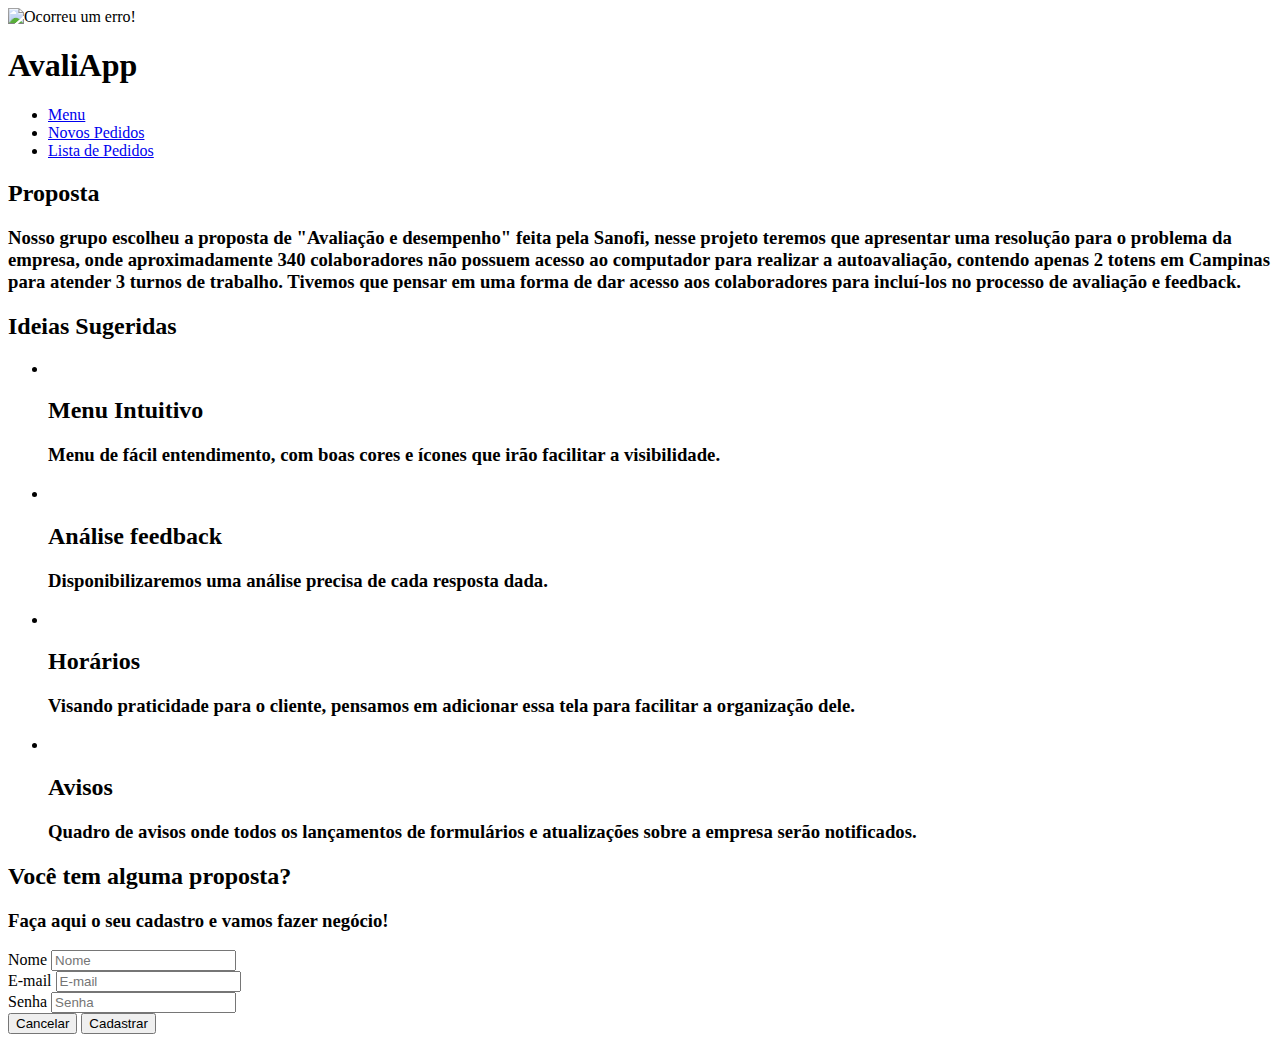
==== index.html @ 7191a1a5 "Rename Index.html to index.html" ====
<!DOCTYPE html>
<html lang="pt-br">
<head>
    <meta charset="UTF-8">
    <meta name="viewport" content="width=device-width, initial-scale=1.0">
    <title>Challenge</title>
    <link rel="stylesheet" href="./assets/css/style.css">
    <script defer src="assets/js/cadastrar.js"></script>
</head>
<header>
    <nav>
        <img id="logo" src="assets/images/logo.jpg" alt="Ocorreu um erro!">
        <h1>AvaliApp</h1>
        <ul id="menu-nav">
            <li><a href="index.html">Menu</a></li>
            <li><a href="Acesso.html">Novos Pedidos</a></li>
            <li><a href="lista_pedidos.html">Lista de Pedidos</a></li>
        </ul>
    </nav>
</header>
<body>
    
    <div id="cabeçalho">
        <h2>Proposta</h2>
        <h3>Nosso grupo escolheu a proposta de "Avaliação e desempenho" feita pela Sanofi, nesse projeto teremos que apresentar uma resolução para o problema da empresa, onde aproximadamente 340 colaboradores não possuem acesso ao computador para realizar a autoavaliação, contendo apenas 2 totens em Campinas para atender 3 turnos de trabalho. Tivemos que pensar em uma forma de dar acesso aos colaboradores para incluí-los no processo de avaliação e feedback.</h3>
    </div>

    <div id="ideias">
        <h2>Ideias Sugeridas</h2>  
    </div>

    <section id="propostas">
        <ul>
            <li>
                <div class="card">
                    <div class="image-wrapper">
                        <img src="assets/images/Menu.png" alt="">
                    </div>
                    <div class="card-text">
                        <h2>Menu Intuitivo</h2>
                        <h3>Menu de fácil entendimento, com boas cores e ícones que irão facilitar a visibilidade.</h3>
                    </div>
                </div>
            </li>
            <li>
                <div class="card">
                    <div class="image-wrapper">
                        <img src="assets/images/FeedBack.png" alt="">
                    </div>
                    <div class="card-text">
                        <h2>Análise feedback</h2>
                        <h3>Disponibilizaremos uma análise precisa de cada resposta dada.</h3>
                    </div>
                </div>
            </li>
            <li>
                <div class="card">
                    <div class="image-wrapper">
                        <img src="assets/images/Horários.png" alt="">
                    </div>
                    <div class="card-text">
                        <h2>Horários</h2>
                        <h3>Visando praticidade para o cliente, pensamos em adicionar essa tela para facilitar a organização dele.</h3>
                    </div>
                </div>
            </li>
            <li>
                <div class="card">
                    <div class="image-wrapper">
                        <img src="assets/images/Avisos.png" alt="">
                    </div>
                    <div class="card-text">
                        <h2>Avisos</h2>
                        <h3>Quadro de avisos onde todos os lançamentos de formulários e atualizações sobre a empresa serão notificados.</h3>
                    </div>
                </div>
            </li>
        </ul>
    </section>

    <section id="secao-planejamento">
        <h2>Você tem alguma proposta?</h2>
        <h3>Faça aqui o seu cadastro e vamos fazer negócio!</h3>

        <form id="form-cadastro">
            <div class="campo nome">
                <label for="nome">Nome</label>
                <input type="text" name="nome" placeholder="Nome" id="nome" required>
            </div>

            <div class="campo email">
                <label for="emails">E-mail</label>
                <input type="email" id="emails" name="emails" placeholder="E-mail" required>
            </div>
            <div class="campo senha">
                <label for="senhas">Senha</label>
                <input type="password" id="senhas" name="senhas" placeholder="Senha" required>
            </div>

            <div class="Botao">
                <button type="button" id="botao-cancelar" class="outline">Cancelar</button>
                <button type="submit" id="botao-cadastrar">Cadastrar</button>
            </div>
        </form>
    </section>

</body>
</html>
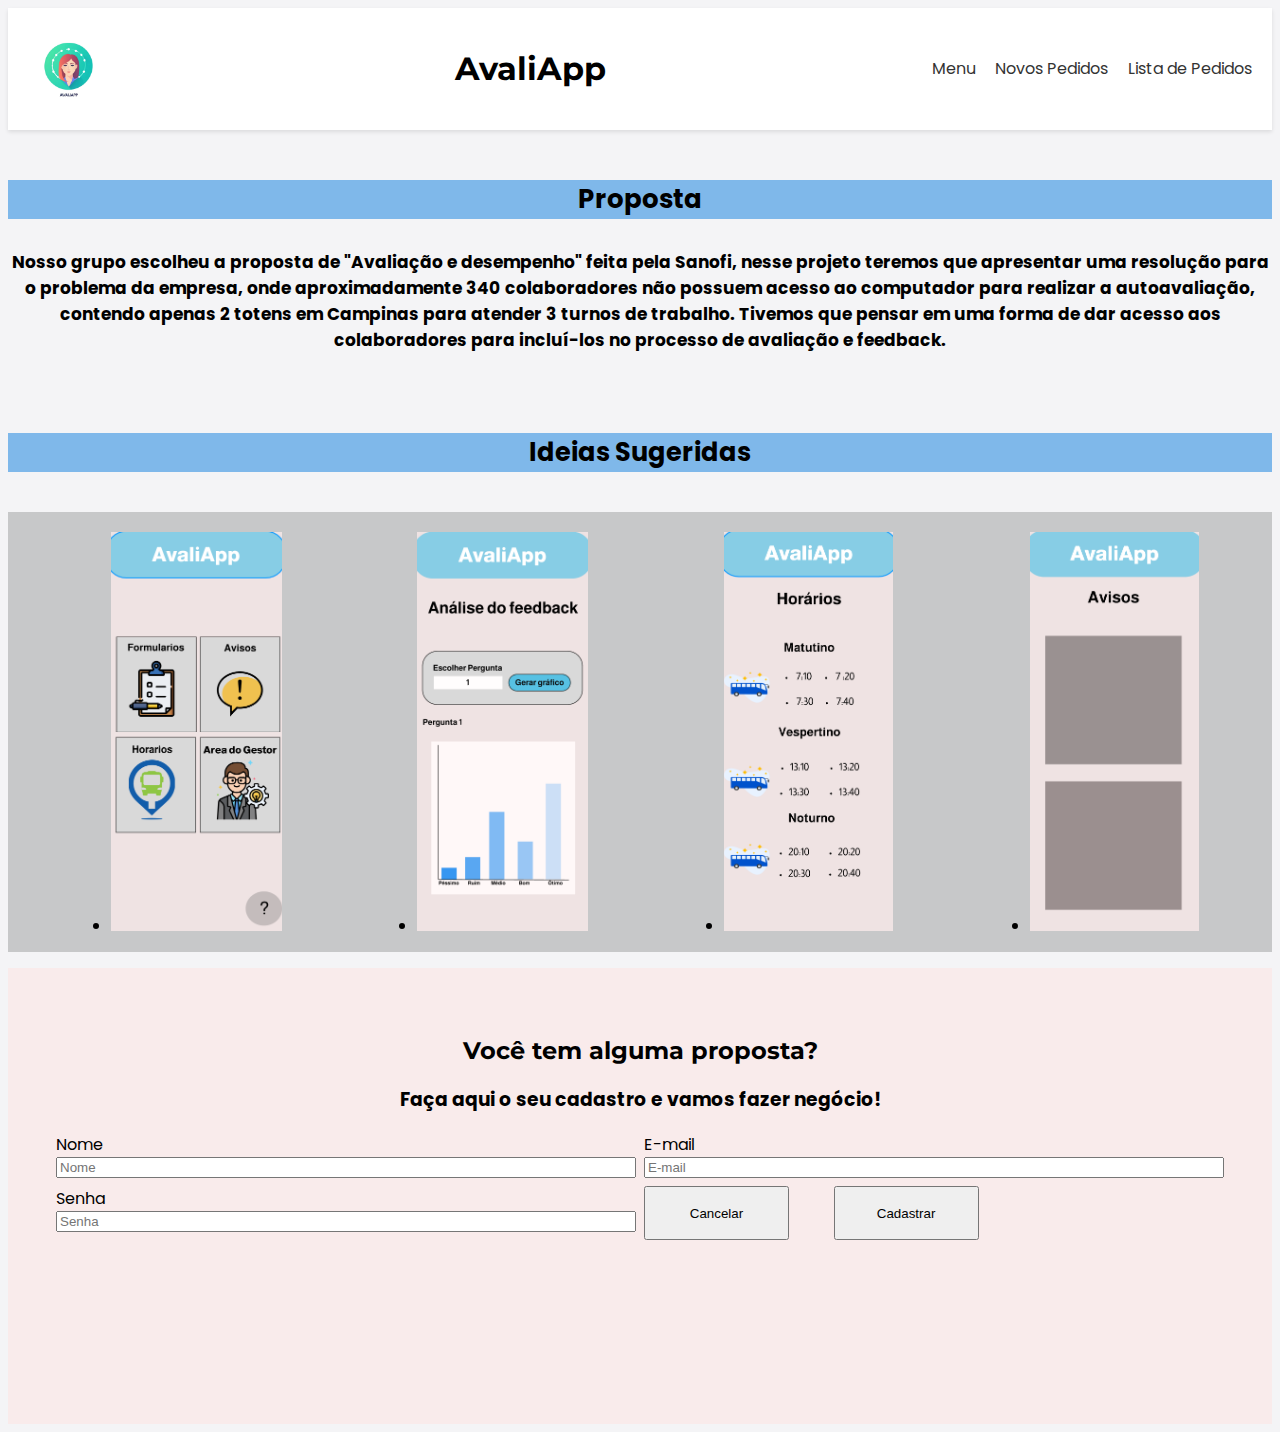
==== commit 28a575b4: "Alteracao das pastas" ====
--- a/index.html
+++ b/index.html
@@ -4,12 +4,12 @@
     <meta charset="UTF-8">
     <meta name="viewport" content="width=device-width, initial-scale=1.0">
     <title>Challenge</title>
-    <link rel="stylesheet" href="./assets/css/style.css">
-    <script defer src="assets/js/cadastrar.js"></script>
+    <link rel="stylesheet" href="css/style.css">
+    <script defer src="js/cadastrar.js"></script>
 </head>
 <header>
     <nav>
-        <img id="logo" src="assets/images/logo.jpg" alt="Ocorreu um erro!">
+        <img id="logo" src="images/logo.jpg" alt="Ocorreu um erro!">
         <h1>AvaliApp</h1>
         <ul id="menu-nav">
             <li><a href="index.html">Menu</a></li>
@@ -34,7 +34,7 @@
             <li>
                 <div class="card">
                     <div class="image-wrapper">
-                        <img src="assets/images/Menu.png" alt="">
+                        <img src="images/Menu.png" alt="">
                     </div>
                     <div class="card-text">
                         <h2>Menu Intuitivo</h2>
@@ -45,7 +45,7 @@
             <li>
                 <div class="card">
                     <div class="image-wrapper">
-                        <img src="assets/images/FeedBack.png" alt="">
+                        <img src="images/FeedBack.png" alt="">
                     </div>
                     <div class="card-text">
                         <h2>Análise feedback</h2>
@@ -56,7 +56,7 @@
             <li>
                 <div class="card">
                     <div class="image-wrapper">
-                        <img src="assets/images/Horários.png" alt="">
+                        <img src="images/Horários.png" alt="">
                     </div>
                     <div class="card-text">
                         <h2>Horários</h2>
@@ -67,7 +67,7 @@
             <li>
                 <div class="card">
                     <div class="image-wrapper">
-                        <img src="assets/images/Avisos.png" alt="">
+                        <img src="images/Avisos.png" alt="">
                     </div>
                     <div class="card-text">
                         <h2>Avisos</h2>
--- a/css/style.css
+++ b/css/style.css
@@ -0,0 +1,239 @@
+@import url('https://fonts.googleapis.com/css2?family=Montserrat:ital,wght@0,100..900;1,100..900&family=Poppins:ital,wght@0,100;0,200;0,300;0,400;0,500;0,600;0,700;0,800;0,900&display=swap');
+@import url('https://fonts.googleapis.com/css2?family=Revalia&display=swap');
+
+:root {
+    --font-title: "Montserrat", sans-serif;
+    --font-body: "Poppins", sans-serif;
+}
+
+body {
+    background-color: #d8d8df48;
+    font-family: var(--font-body);
+}
+
+header {
+    display: flex;
+    align-items: center;
+    background-color: white;
+    padding: 20px;
+    box-shadow: 0 2px 4px rgba(0,0,0,0.1);
+}
+
+#logo {
+    height: 80px; /* Aumentando o tamanho da logo */
+    margin-right: 20px;
+}
+
+header nav {
+    display: flex;
+    align-items: center;
+    width: 100%;
+}
+
+header h1 {
+    font-family: var(--font-title);
+    margin-right: auto;
+    margin-left: auto; /* Centralizando o texto "AvaliApp" */
+}
+
+#menu-nav {
+    list-style: none;
+    display: flex;
+    gap: 20px;
+    margin: 0;
+    padding: 0;
+}
+
+#menu-nav li {
+    margin: 0;
+}
+
+#menu-nav a {
+    text-decoration: none;
+    color: #333;
+    font-family: var(--font-body);
+    font-size: 16px;
+}
+
+#menu-nav a:hover {
+    color: #007BFF;
+}
+
+#cabeçalho {
+    margin-top: 50px;
+    text-align: center; /* Centralizando o texto */
+}
+
+#cabeçalho h2, #cabeçalho h3 {
+    font-family: var(--font-body);
+}
+
+#cabeçalho h2 {
+    background-color: rgba(52, 145, 226, 0.61);
+    text-align: center;
+    font-size: 26px;
+}
+
+#cabeçalho h3 {
+    margin-top: 30px;
+    font-size: 17px;
+}
+
+#ideias {
+    background-color: rgba(52, 145, 226, 0.61);
+    margin-top: 80px;
+    text-align: center;
+    margin-bottom: 40px;
+    font-size: 17px;
+}
+
+#propostas {
+    background-color: hsla(220, 1%, 58%, 0.459);
+    height: 40%;
+}
+
+#propostas ul {
+    display: grid;
+    grid-template-columns: repeat(4, 1fr);
+    place-items: center;
+}
+
+.card {
+    max-width: 95%;
+    height: 420px;
+    position: relative;
+    cursor: pointer;
+}
+
+.image-wrapper {
+    margin-top: 20px;
+    width: 100%;
+    height: 95%;
+    overflow: hidden;
+    transition: opacity .5s;
+}
+
+.image-wrapper img {
+    width: 100%;
+    height: 100%;
+    object-fit: cover;
+}
+
+.card-text {
+    font-family: var(--font-body);
+    position: absolute;
+    top: 30%;
+    opacity: 0;
+    transition: opacity .5s, top .5s;
+}
+
+.card:hover .card-text {
+    opacity: 1;
+    top: 15%
+}
+
+.card:hover .image-wrapper {
+    opacity: .3;
+}
+
+#secao-planejamento {
+    height: 40vh;
+    padding: 3rem;
+    background-color: #F9EBEB;
+}
+
+#secao-planejamento h2 {
+    font-family: var(--font-title);
+    text-align: center;
+}  
+
+#secao-planejamento h3 {
+    text-align: center;
+    font-family: var(--font-body);
+}
+
+#secao-planejamento form {
+    display: grid;
+    gap: 0.5rem; /* Reduzindo o espaçamento entre os campos */
+    grid-template-columns: repeat(2, 1fr);
+    max-width: 100%;
+    margin: 0 auto;
+}
+
+.campo {
+    display: flex;
+    flex-direction: column;
+}
+
+.linha {
+    grid-column: 2 / 3;
+}
+
+input[type=range] {
+    accent-color: var(--color-destak);
+}
+
+#botao-cancelar {
+    height: 6vh;
+    margin-right: 5%;
+    width: 25%;
+}
+
+#botao-cadastrar {
+    height: 6vh;
+    margin-left: 2%;
+    width: 25%;
+}
+
+/* Estilos para a seção de visualização de pedidos */
+#pedidos-section {
+    padding: 20px;
+    background-color: #f9f9f9;
+    border-radius: 10px;
+    margin: 20px auto;
+    max-width: 800px;
+}
+
+#pedidos-section h2 {
+    text-align: center;
+    margin-bottom: 20px;
+}
+
+#pedidos-lista {
+    border: 1px solid #ccc;
+    padding: 10px;
+    border-radius: 5px;
+    margin-bottom: 20px;
+}
+
+#pedidos-lista p {
+    margin-bottom: 10px;
+}
+
+/* Estilos para exibir o nome do cliente */
+#nome-cliente {
+    text-align: center;
+    font-size: 20px;
+    margin-bottom: 20px;
+}
+
+#acesso-header {
+    height: 40vh;
+    display: flex;
+    justify-content: space-between;
+    align-items: center;
+    padding: 0 20px;
+}
+
+#acesso-header #usuario-info {
+    margin-left: auto;
+}
+
+#acesso-header #ver-pedidos {
+    margin-right: auto;
+}
+
+/* Estilos para o botão "Cancelar" */
+#acesso-header #botao-cancelar {
+    margin-right: auto;
+}
